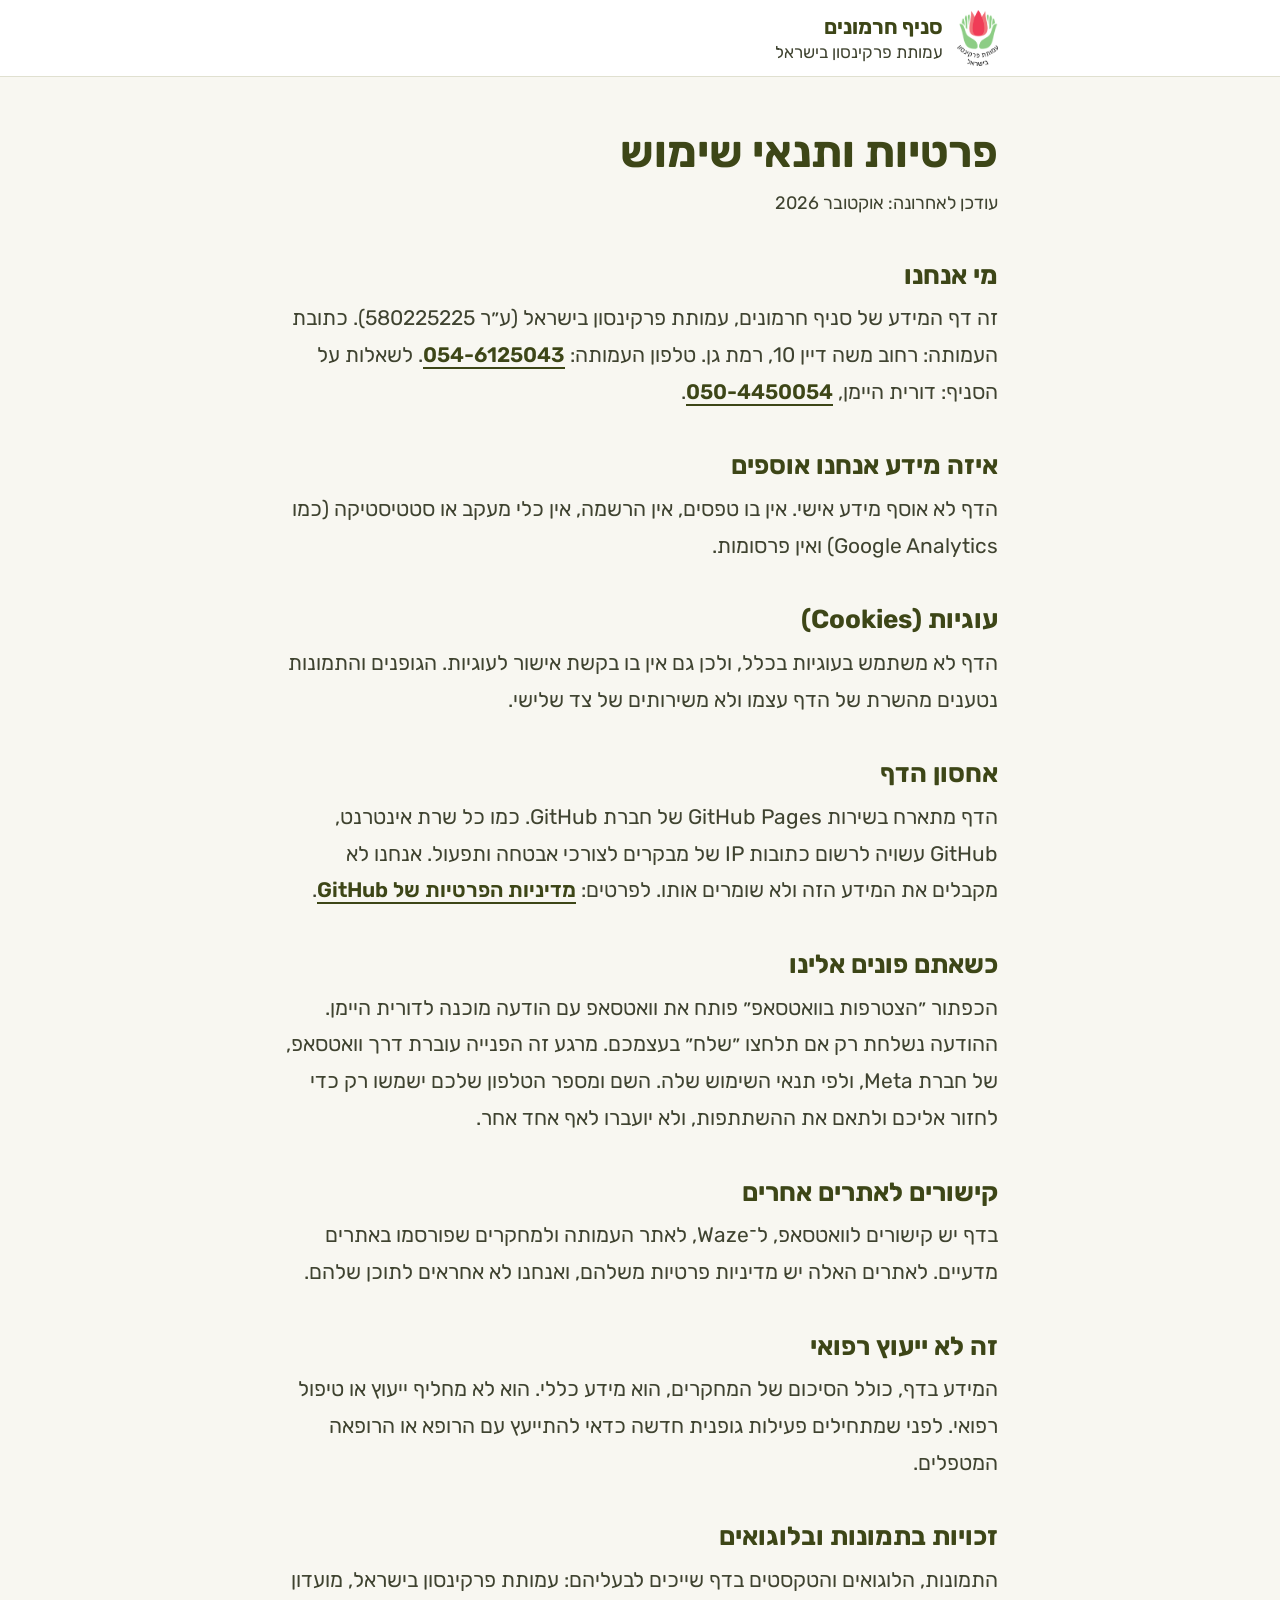
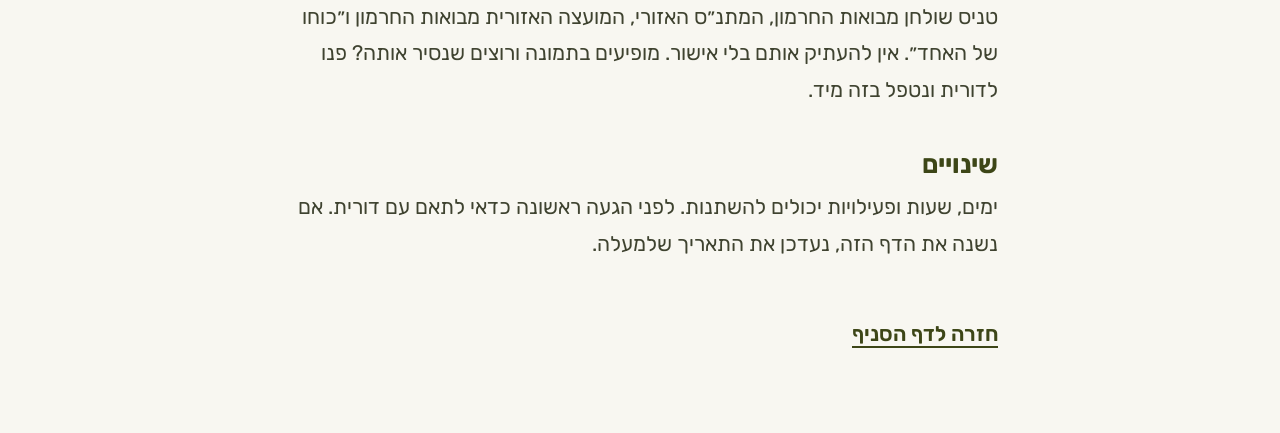
==== privacy.html @ 54f1f36d "Add Dor Navaro, branch timeline, accessibility and privacy pages; self-host fonts and icons Co-Autho" ====
<!doctype html>
<html lang="he" dir="rtl">
<head>
<meta charset="utf-8">
<meta name="viewport" content="width=device-width, initial-scale=1">
<title>פרטיות ותנאי שימוש | סניף חרמונים</title>
<link rel="stylesheet" href="fonts/rubik.css">
<style>
:root{--olive:#3d4617;--ink:#262b12;--stone:#3f4330;--cream:#f8f7f1;--white:#fff;--line:#e0e0d0}
*{box-sizing:border-box}
body{margin:0;background:var(--cream);color:var(--ink);font:400 21px/1.75 "Rubik",system-ui,sans-serif}
@media (max-width:640px){body{font-size:20px}}
.wrap{max-width:760px;margin:0 auto;padding:0 22px}
header{background:var(--white);border-bottom:1px solid var(--line)}
header .wrap{display:flex;align-items:center;gap:14px;min-height:76px;padding-block:10px}
header img{height:56px;width:auto}
header span{line-height:1.3;color:var(--stone);font-size:17px}
header b{display:block;font-size:21px;color:var(--olive)}
main{padding:48px 0 72px}
h1,h2{color:var(--olive);line-height:1.25}
h1{font-size:clamp(32px,4.4vw,44px);margin:0 0 8px}
h2{font-size:26px;margin:40px 0 8px}
p,ul{margin:0 0 14px;color:var(--stone)}
ul{padding-inline-start:26px}
li{margin-bottom:6px}
a{color:var(--olive);font-weight:600;text-underline-offset:5px}
.back{display:inline-flex;align-items:center;min-height:52px;margin-top:32px}
.meta{font-size:18px}
:focus-visible{outline:3px solid var(--olive);outline-offset:3px;border-radius:6px}
</style>
</head>
<body>
<header><div class="wrap"><img src="img/logo-parkinson.png" width="207" height="280" alt=""><span><b>סניף חרמונים</b>עמותת פרקינסון בישראל</span></div></header>
<main>
<div class="wrap">
<h1>פרטיות ותנאי שימוש</h1>
<p class="meta">עודכן לאחרונה: אוקטובר 2026</p>

<h2>מי אנחנו</h2>
<p>זה דף המידע של סניף חרמונים, עמותת פרקינסון בישראל (ע״ר 580225225). כתובת העמותה: רחוב משה דיין 10, רמת גן. טלפון העמותה: <a href="tel:+972546125043" dir="ltr">054-6125043</a>. לשאלות על הסניף: דורית היימן, <a href="tel:+972504450054" dir="ltr">050-4450054</a>.</p>

<h2>איזה מידע אנחנו אוספים</h2>
<p>הדף לא אוסף מידע אישי. אין בו טפסים, אין הרשמה, אין כלי מעקב או סטטיסטיקה (כמו Google Analytics) ואין פרסומות.</p>

<h2>עוגיות (Cookies)</h2>
<p>הדף לא משתמש בעוגיות בכלל, ולכן גם אין בו בקשת אישור לעוגיות. הגופנים והתמונות נטענים מהשרת של הדף עצמו ולא משירותים של צד שלישי.</p>

<h2>אחסון הדף</h2>
<p>הדף מתארח בשירות GitHub Pages של חברת GitHub. כמו כל שרת אינטרנט, GitHub עשויה לרשום כתובות IP של מבקרים לצורכי אבטחה ותפעול. אנחנו לא מקבלים את המידע הזה ולא שומרים אותו. לפרטים: <a href="https://docs.github.com/en/site-policy/privacy-policies/github-general-privacy-statement" target="_blank" rel="noopener">מדיניות הפרטיות של GitHub</a>.</p>

<h2>כשאתם פונים אלינו</h2>
<p>הכפתור ״הצטרפות בוואטסאפ״ פותח את וואטסאפ עם הודעה מוכנה לדורית היימן. ההודעה נשלחת רק אם תלחצו ״שלח״ בעצמכם. מרגע זה הפנייה עוברת דרך וואטסאפ, של חברת Meta, ולפי תנאי השימוש שלה. השם ומספר הטלפון שלכם ישמשו רק כדי לחזור אליכם ולתאם את ההשתתפות, ולא יועברו לאף אחד אחר.</p>

<h2>קישורים לאתרים אחרים</h2>
<p>בדף יש קישורים לוואטסאפ, ל־Waze, לאתר העמותה ולמחקרים שפורסמו באתרים מדעיים. לאתרים האלה יש מדיניות פרטיות משלהם, ואנחנו לא אחראים לתוכן שלהם.</p>

<h2>זה לא ייעוץ רפואי</h2>
<p>המידע בדף, כולל הסיכום של המחקרים, הוא מידע כללי. הוא לא מחליף ייעוץ או טיפול רפואי. לפני שמתחילים פעילות גופנית חדשה כדאי להתייעץ עם הרופא או הרופאה המטפלים.</p>

<h2>זכויות בתמונות ובלוגואים</h2>
<p>התמונות, הלוגואים והטקסטים בדף שייכים לבעליהם: עמותת פרקינסון בישראל, מועדון טניס שולחן מבואות החרמון, המתנ״ס האזורי, המועצה האזורית מבואות החרמון ו״כוחו של האחד״. אין להעתיק אותם בלי אישור. מופיעים בתמונה ורוצים שנסיר אותה? פנו לדורית ונטפל בזה מיד.</p>

<h2>שינויים</h2>
<p>ימים, שעות ופעילויות יכולים להשתנות. לפני הגעה ראשונה כדאי לתאם עם דורית. אם נשנה את הדף הזה, נעדכן את התאריך שלמעלה.</p>
<a class="back" href="./">חזרה לדף הסניף</a>
</div>
</main>
</body>
</html>
---- fonts/rubik.css ----
/* rubik-hebrew-400-normal */
@font-face {
  font-family: 'Rubik';
  font-style: normal;
  font-display: swap;
  font-weight: 400;
  src: url(rubik-hebrew-400-normal.woff2) format('woff2');
}/* rubik-latin-400-normal */
@font-face {
  font-family: 'Rubik';
  font-style: normal;
  font-display: swap;
  font-weight: 400;
  src: url(rubik-latin-400-normal.woff2) format('woff2');
}/* rubik-hebrew-500-normal */
@font-face {
  font-family: 'Rubik';
  font-style: normal;
  font-display: swap;
  font-weight: 500;
  src: url(rubik-hebrew-500-normal.woff2) format('woff2');
}/* rubik-latin-500-normal */
@font-face {
  font-family: 'Rubik';
  font-style: normal;
  font-display: swap;
  font-weight: 500;
  src: url(rubik-latin-500-normal.woff2) format('woff2');
}/* rubik-hebrew-600-normal */
@font-face {
  font-family: 'Rubik';
  font-style: normal;
  font-display: swap;
  font-weight: 600;
  src: url(rubik-hebrew-600-normal.woff2) format('woff2');
}/* rubik-latin-600-normal */
@font-face {
  font-family: 'Rubik';
  font-style: normal;
  font-display: swap;
  font-weight: 600;
  src: url(rubik-latin-600-normal.woff2) format('woff2');
}/* rubik-hebrew-700-normal */
@font-face {
  font-family: 'Rubik';
  font-style: normal;
  font-display: swap;
  font-weight: 700;
  src: url(rubik-hebrew-700-normal.woff2) format('woff2');
}/* rubik-latin-700-normal */
@font-face {
  font-family: 'Rubik';
  font-style: normal;
  font-display: swap;
  font-weight: 700;
  src: url(rubik-latin-700-normal.woff2) format('woff2');
}
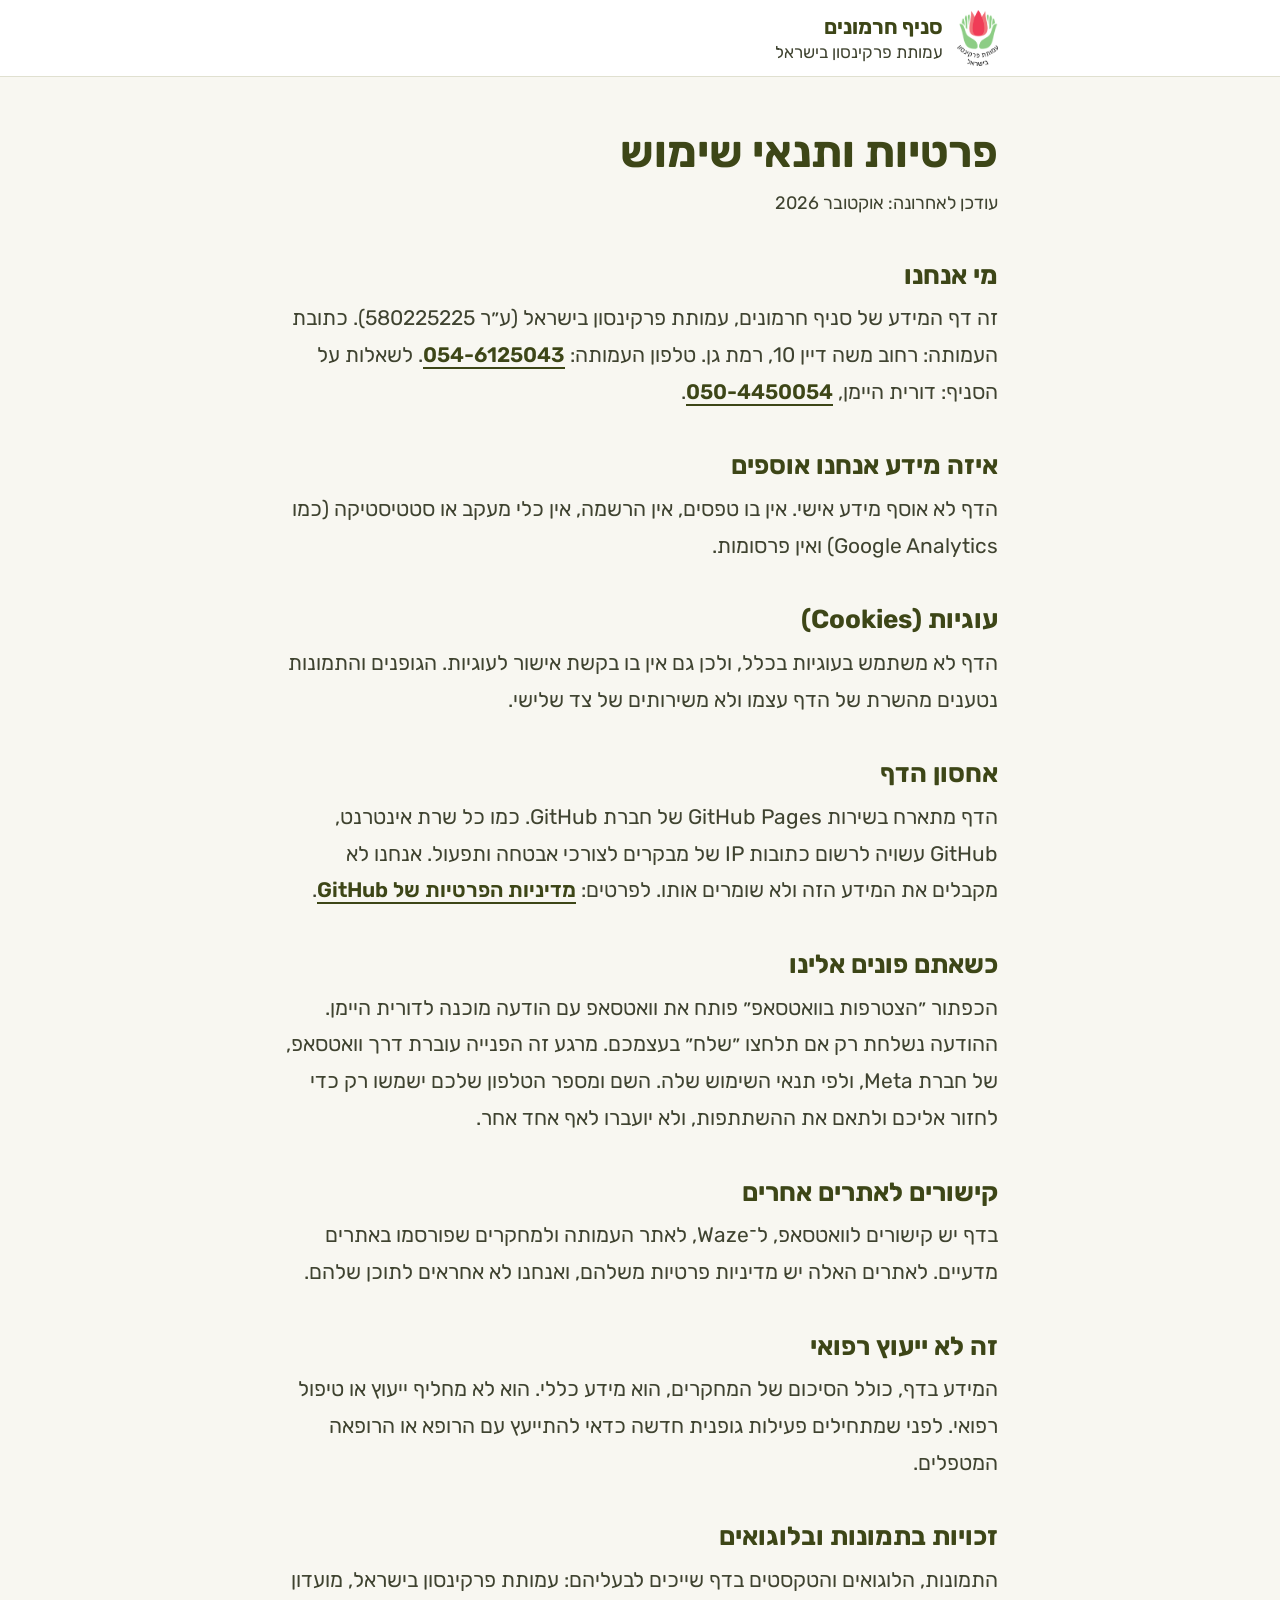
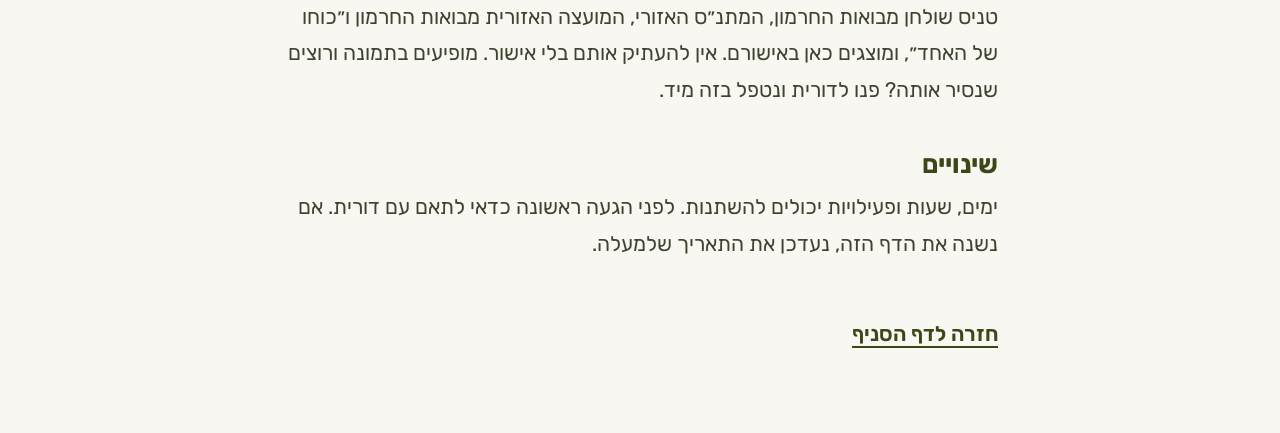
==== commit 68bbe71a: "Note image and logo permissions on privacy page Co-Authored-By: Claude Opus 5.5 <noreply@anthropic.c" ====
--- a/privacy.html
+++ b/privacy.html
@@ -58,7 +58,7 @@
 <p>המידע בדף, כולל הסיכום של המחקרים, הוא מידע כללי. הוא לא מחליף ייעוץ או טיפול רפואי. לפני שמתחילים פעילות גופנית חדשה כדאי להתייעץ עם הרופא או הרופאה המטפלים.</p>
 
 <h2>זכויות בתמונות ובלוגואים</h2>
-<p>התמונות, הלוגואים והטקסטים בדף שייכים לבעליהם: עמותת פרקינסון בישראל, מועדון טניס שולחן מבואות החרמון, המתנ״ס האזורי, המועצה האזורית מבואות החרמון ו״כוחו של האחד״. אין להעתיק אותם בלי אישור. מופיעים בתמונה ורוצים שנסיר אותה? פנו לדורית ונטפל בזה מיד.</p>
+<p>התמונות, הלוגואים והטקסטים בדף שייכים לבעליהם: עמותת פרקינסון בישראל, מועדון טניס שולחן מבואות החרמון, המתנ״ס האזורי, המועצה האזורית מבואות החרמון ו״כוחו של האחד״, ומוצגים כאן באישורם. אין להעתיק אותם בלי אישור. מופיעים בתמונה ורוצים שנסיר אותה? פנו לדורית ונטפל בזה מיד.</p>
 
 <h2>שינויים</h2>
 <p>ימים, שעות ופעילויות יכולים להשתנות. לפני הגעה ראשונה כדאי לתאם עם דורית. אם נשנה את הדף הזה, נעדכן את התאריך שלמעלה.</p>
